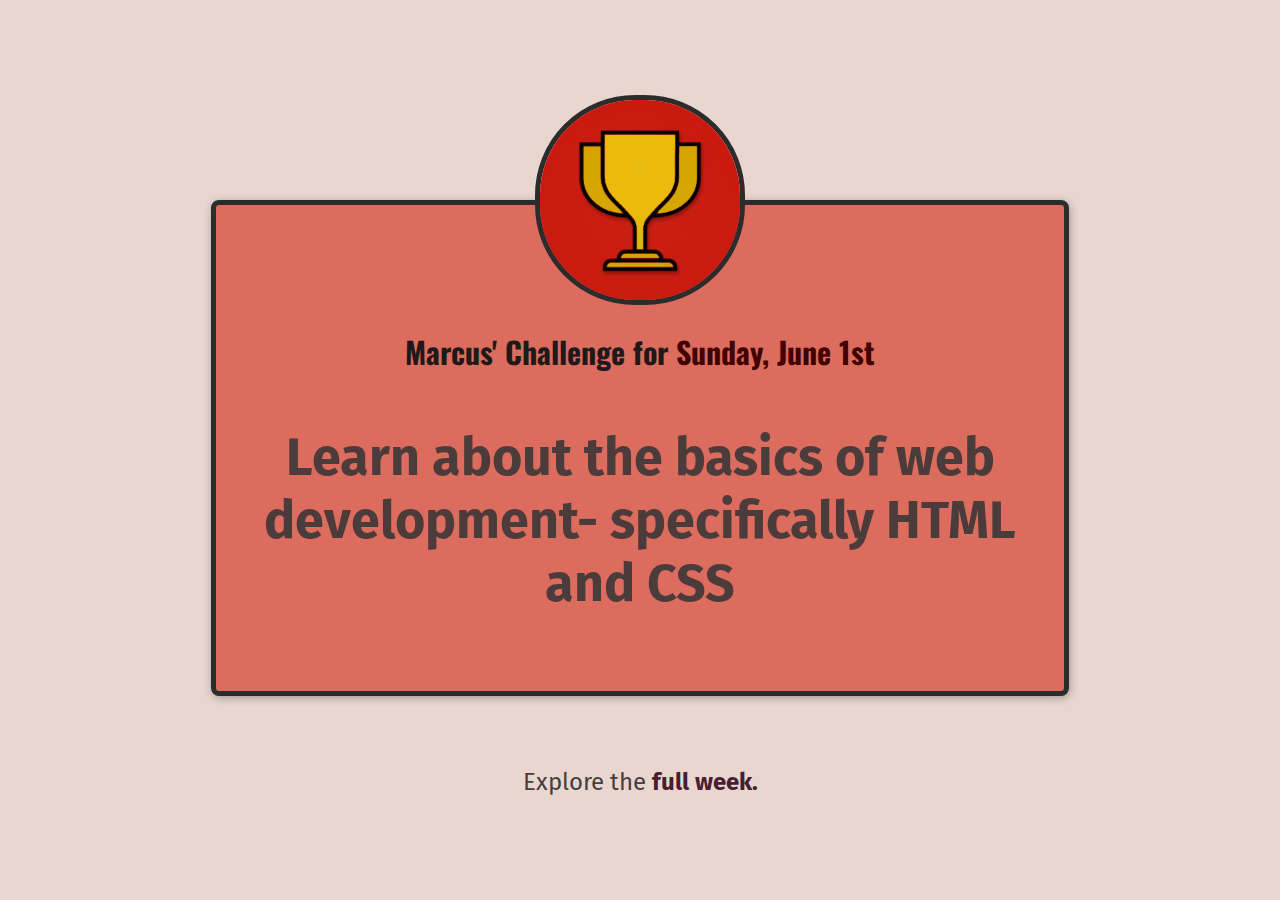
==== index.html @ 03b37a37 "added the entirety of days 1-14 work" ====
<!DOCTYPE html>
<html lang="en">
  <head>
    <meta charset="UTF-8" />
    <link rel="preconnect" href="https://fonts.googleapis.com" />
    <link rel="preconnect" href="https://fonts.gstatic.com" crossorigin />
    <link
      href="https://fonts.googleapis.com/css2?family=Fira+Sans:wght@400;700&family=Oswald:wght@700&display=swap"
      rel="stylesheet"
    />
    <link href="styles/shared.css" rel="stylesheet" />
    <link href="styles/daily-challenge.css" rel="stylesheet" />
    <link rel="icon" href="images/favicon.ico" type="image/x-icon" />
    <title>My Daily Challenge</title>
  </head>
  <body>
    <main>
      <img src="images/challenges-trophy.jpg" alt="A Trophy" />
      <h1>Marcus' Challenge for <span> Sunday, June 1st </span></h1>
      <p id="todays-challenge">
        Learn about the basics of web development- specifically HTML and CSS
      </p>
    </main>
    <footer>
      <p>Explore the <a href="full-week.html"> full week.</a></p>
    </footer>
  </body>
</html>
---- styles/shared.css ----
body {
  text-align: center;
  background-color: rgb(233, 215, 207);
  margin: 50px;
}

h1 {
  font-family: "Oswald", sans-serif;
}
p {
  font-family: "Fira Sans", sans-serif;
  font-size: 24px;
  color: rgb(71, 62, 62);
}
a {
  text-decoration: none;
  color: rgb(126, 56, 59);
  font-weight: bold;
}
a:hover {
  text-decoration: underline;
}
---- styles/daily-challenge.css ----
main {
  width: 800px;
  margin: 200px auto 72px auto;
  background-color: rgb(219, 108, 94);
  padding: 24px;
  border: 5px solid rgb(44, 44, 44);
  border-radius: 8px;
  box-shadow: 1px 2px 8px rgba(0, 0, 0, 0.3);
}

img {
  width: 200px;
  height: 200px;
  border-radius: 100px;
  margin-top: -134px;
  border: 5px solid rgb(44, 44, 44);
}

h1 {
  font-size: 30px;
  color: rgb(31, 25, 25);
}
a{
  color: rgb(73, 29, 50);
}
span {
  color: rgb(66, 2, 2);
}
#todays-challenge {
  color: rgb(75, 59, 59);
  font-size: 52px;
  font-weight: bold;
  width: auto 70px;
}
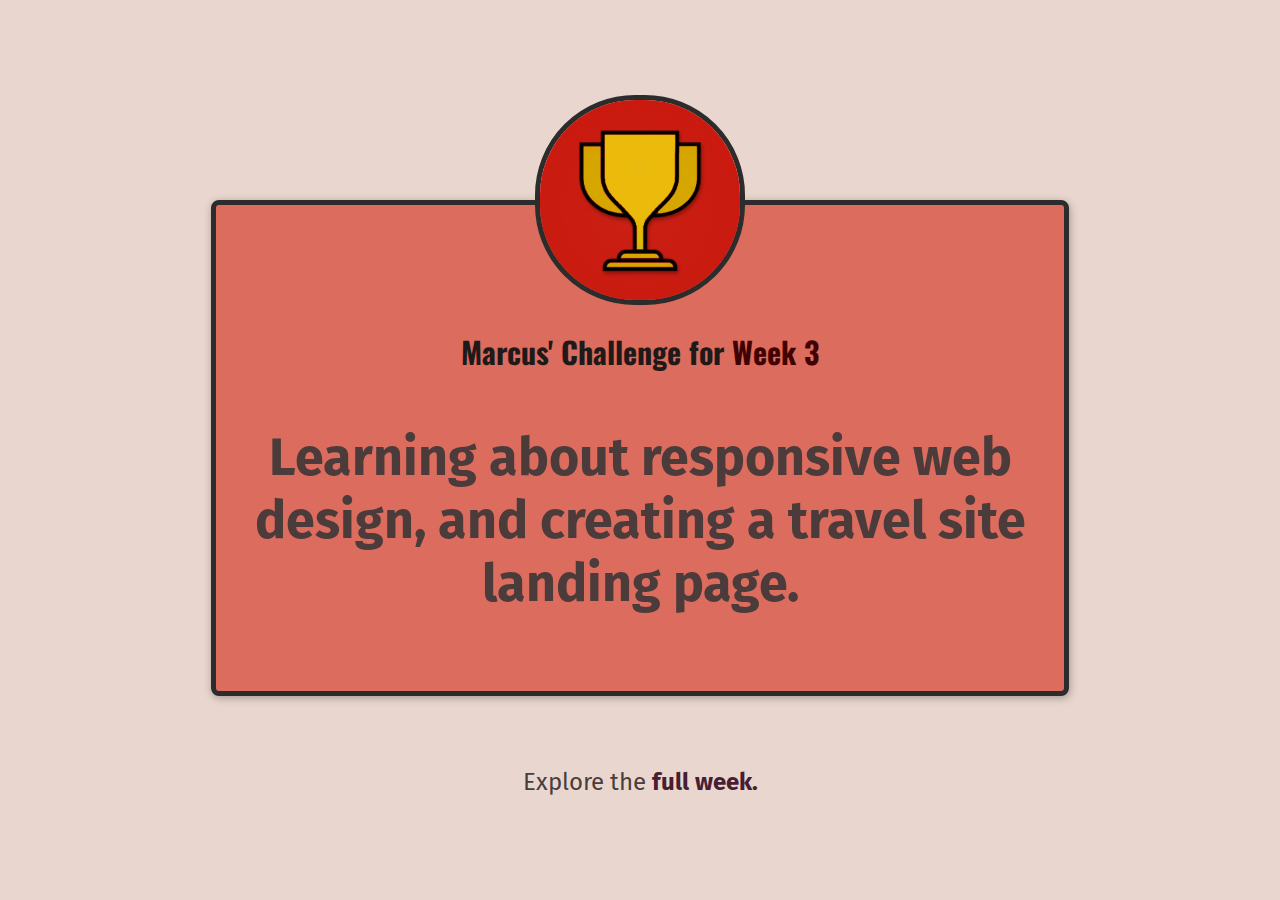
==== commit 67311606: "updated main challenge on index.html, and updated the challenges for the full week" ====
--- a/index.html
+++ b/index.html
@@ -16,9 +16,9 @@
   <body>
     <main>
       <img src="images/challenges-trophy.jpg" alt="A Trophy" />
-      <h1>Marcus' Challenge for <span> Sunday, June 1st </span></h1>
+      <h1>Marcus' Challenge for <span> Week 3 </span></h1>
       <p id="todays-challenge">
-        Learn about the basics of web development- specifically HTML and CSS
+        Learning about responsive web design, and creating a travel site landing page.
       </p>
     </main>
     <footer>
